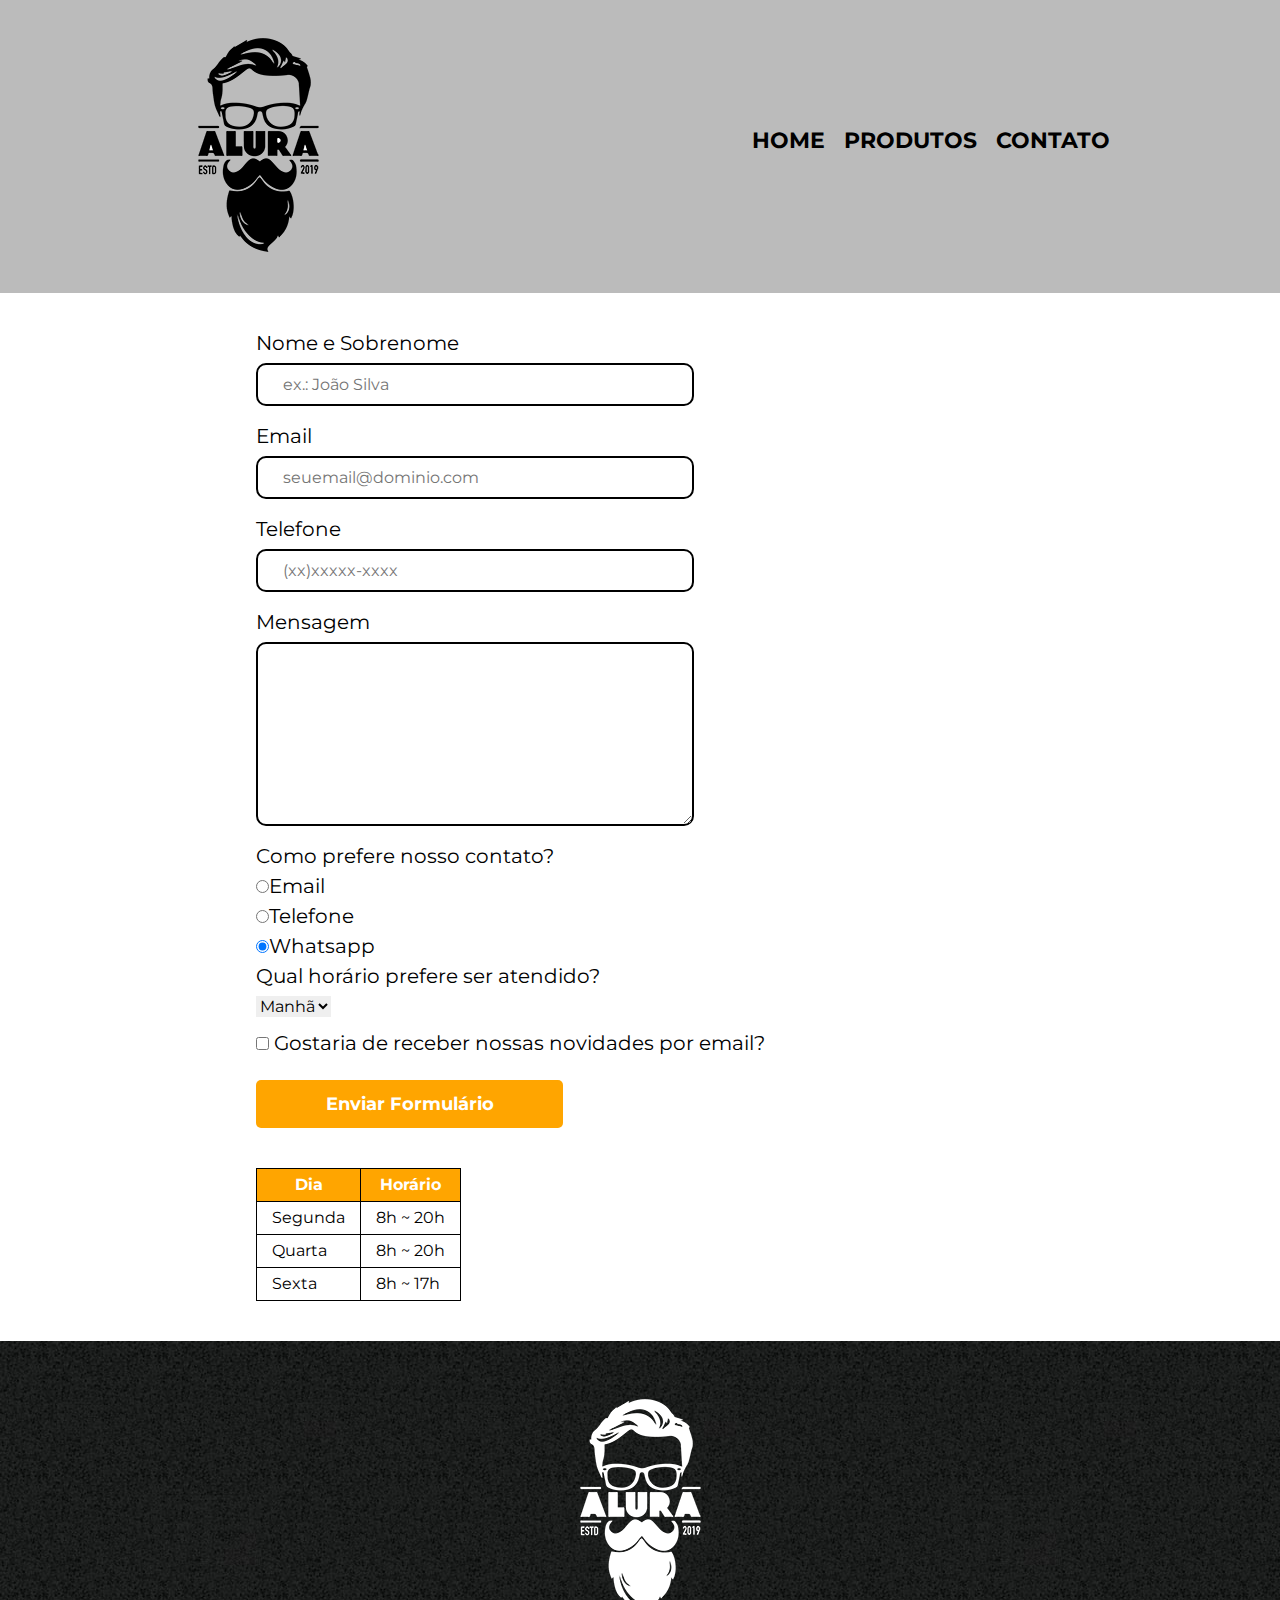
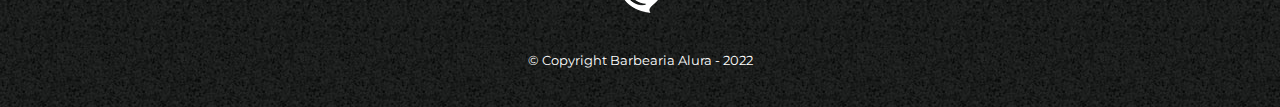
==== contato.html @ 3a91b557 "primeiro-commit" ====
<!DOCTYPE html>
<html lang="pt-br">
	<head>
		<meta charset="UTF-8">
        <meta name="viewport" content="width=device-width">
		<title>Contato - Barbearia Alura</title>
		<link rel="stylesheet" href="styles/global.css">
	</head>

	<body>
		<header>
			<div class="caixa">
                <h1><img src="logo.png" alt="Logo da Barbearia Alura"></h1>

                <nav>
                    <ul>
                        <li><a href="index.html">Home</a></li>
                        <li><a href="produtos.html">Produtos</a></li>
                        <li><a href="contato.html">Contato</a></li>
                    </ul>
                </nav>
            </div>
		</header>

        <main>
            <div class="geral">
                <form class="formulario">
                    <label for="nomesobrenome">Nome e Sobrenome</label>
                    <input type="text" id="nomesobrenome" class="input-padrao" required placeholder="ex.: João Silva">

                    <label for="email">Email</label>
                    <input type="email" id="email" class="input-padrao" required placeholder="seuemail@dominio.com">

                    <label for="telefone">Telefone</label>
                    <input type="tel" id="telefone" class="input-padrao" required placeholder="(xx)xxxxx-xxxx">


                    <label for="mensagem">Mensagem</label>
                    <textarea cols="70" rows="10" id="mensagem" class="input-padrao"></textarea>

                    <fieldset>
                        <legend>Como prefere nosso contato?</legend>
                        <label for="radio-email"><input type="radio" name="contato" value="email" id="radio-email">Email</label>
                        <label for="radio-telefone"><input type="radio" name="contato" value="telefone" id="radio-telefone">Telefone</label>
                        <label for="radio-whatsapp"><input type="radio" name="contato" value="whatsapp" id="whatsapp" checked>Whatsapp</label>
                    </fieldset>

                    <fieldset>
                        <legend>Qual horário prefere ser atendido?</legend>
                        <select>
                            <option>Manhã</option>
                            <option>Tarde</option>
                            <option>Noite</option>
                        </select>
                    </fieldset>

                    <label><input type="checkbox" class="checkbox"> Gostaria de receber nossas novidades por email?</label>

                    <input type="submit" value="Enviar Formulário" class="enviar">
                </form>

                <table>
                    <thead>
                        <tr>
                            <th>Dia</th>
                            <th>Horário</th>
                        </tr>
                    </thead>

                    <tbody>
                        <tr>
                            <td>Segunda</td>
                            <td>8h ~ 20h</td>
                        </tr>
                        <tr>
                            <td>Quarta</td>
                            <td>8h ~ 20h</td>
                        </tr>
                        <tr>
                            <td>Sexta</td>
                            <td>8h ~ 17h</td>
                        </tr>
                    </tbody>
                </table>
            </div>
        </main>

        <footer>
			<img src="logo-branco.png">
            <p class="copyright">&copy; Copyright Barbearia Alura - 2022</p>
		</footer>
	</body>
</html>
---- styles/global.css ----
@import url("inicio.css");

@import url("responsive.css");

@import url("contato.css");

@import url("footer.css");

@import url("produtos.css");

@import url("https://fonts.googleapis.com/css2?family=Montserrat&display=swap");

*{
    user-select: none;
    margin: 0;
	padding: 0;
	border: 0;
	font-size: 100%;
	font: inherit;
	vertical-align: baseline;
}

body{
    font-family: 'Montserrat', sans-serif;
}

header {
background: #BBBBBB;
    padding-top: 20px;
    padding-bottom: 20px;
}

.caixa{
    position: relative;
    width: 940px;
    margin-left: auto;
    margin-right: auto;
}

nav{
    position: absolute;
    top: 110px;
    right: 0px;
}


nav li{
    display: inline;
    margin-left: 15px; 
}

nav a{
    text-transform: uppercase;
    color: #000000;
    font-weight: bold;
    font-size: 22px;
    text-decoration: none;
}

nav a:hover {
    color: #C78C19;
    text-decoration: underline;
}

/* HTML5 display-role reset for older browsers */
article, aside, details, figcaption, figure, 
footer, header, hgroup, menu, nav, section {
	display: block;
}
body {
	line-height: 1;
}
ol, ul {
	list-style: none;
}
blockquote, q {
	quotes: none;
}
blockquote:before, blockquote:after,
q:before, q:after {
	content: '';
	content: none;
}
table {
	border-collapse: collapse;
	border-spacing: 0;
}
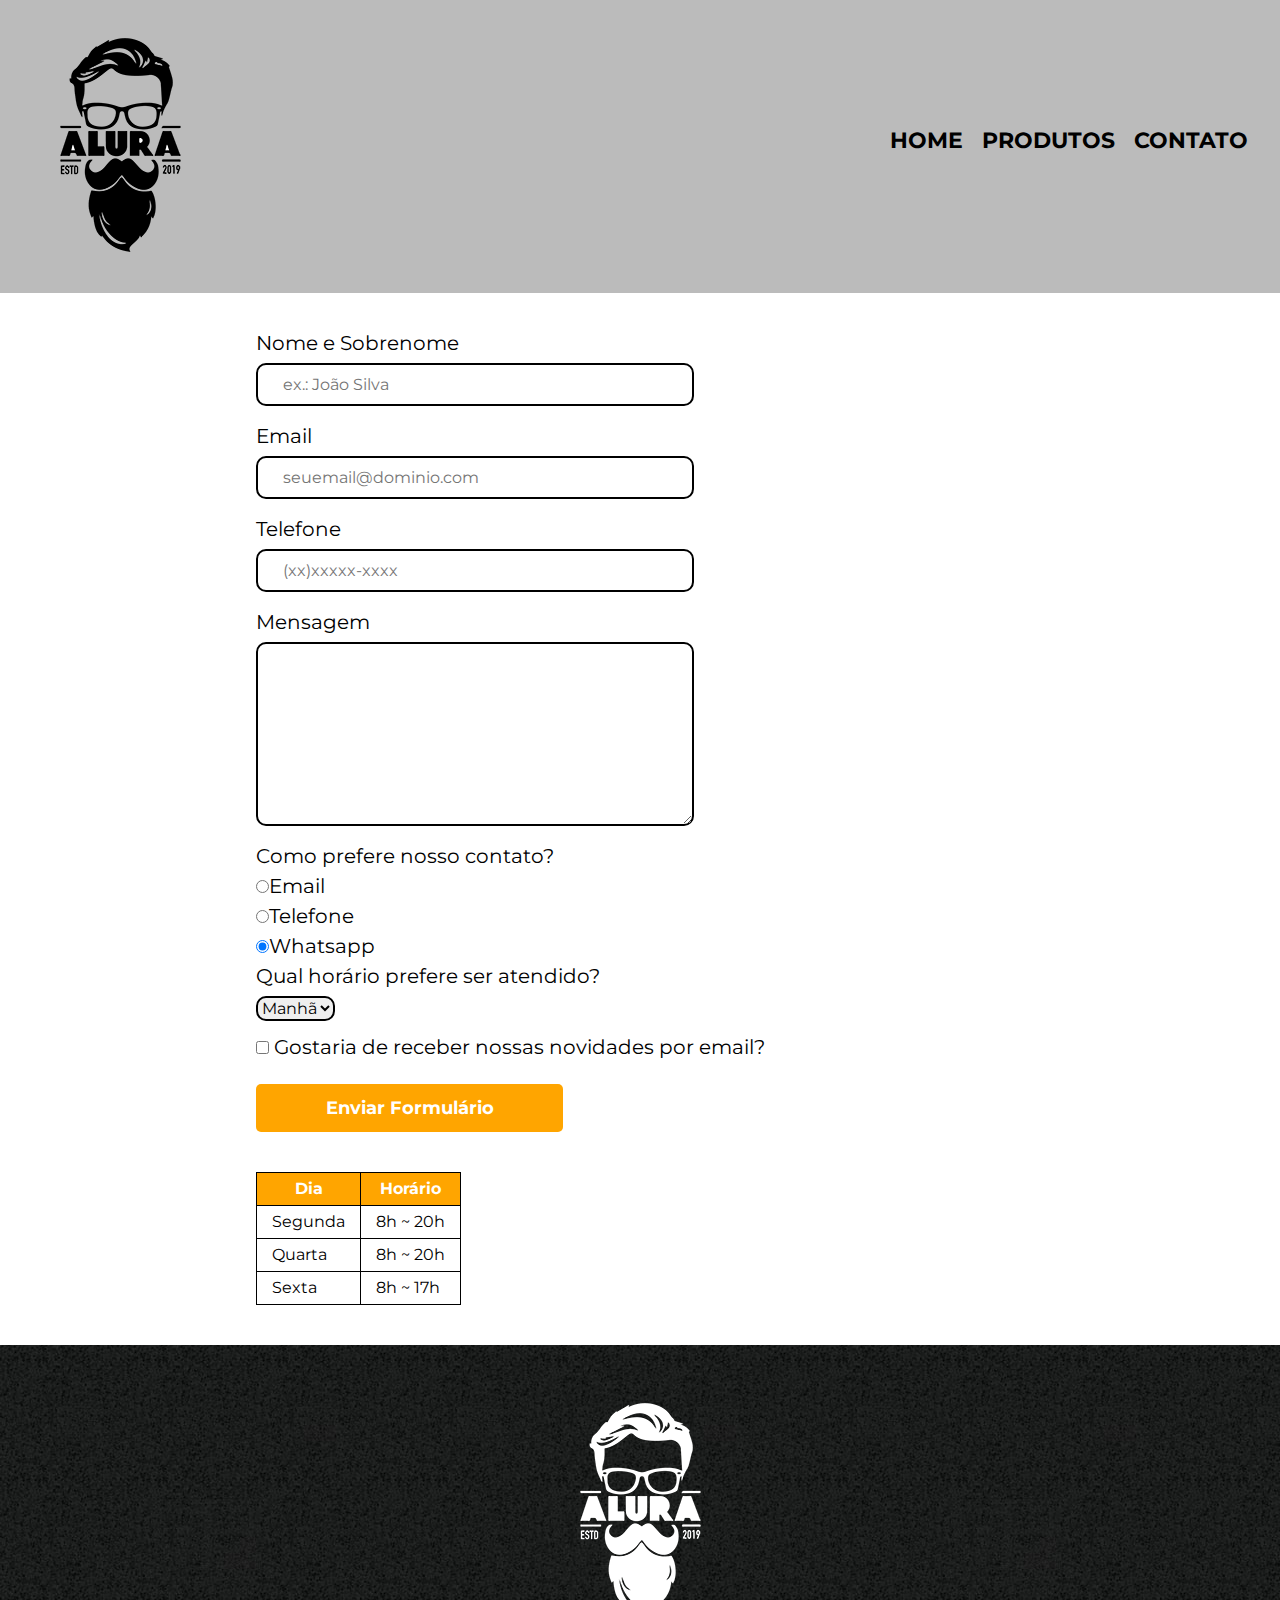
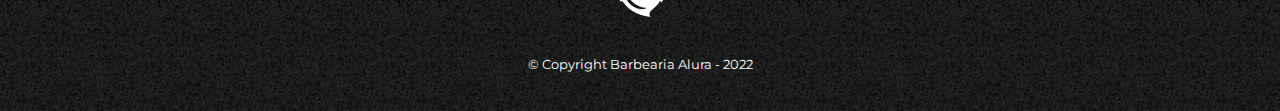
==== commit 44082bcc: "1803" ====
--- a/contato.html
+++ b/contato.html
@@ -47,7 +47,7 @@
 
                     <fieldset>
                         <legend>Qual horário prefere ser atendido?</legend>
-                        <select>
+                        <select class="caixa-de-selecao">
                             <option>Manhã</option>
                             <option>Tarde</option>
                             <option>Noite</option>
--- a/styles/global.css
+++ b/styles/global.css
@@ -32,9 +32,8 @@
 
 .caixa{
     position: relative;
-    width: 940px;
-    margin-left: auto;
-    margin-right: auto;
+    margin-left: 2em;
+    margin-right: 2em;
 }
 
 nav{
